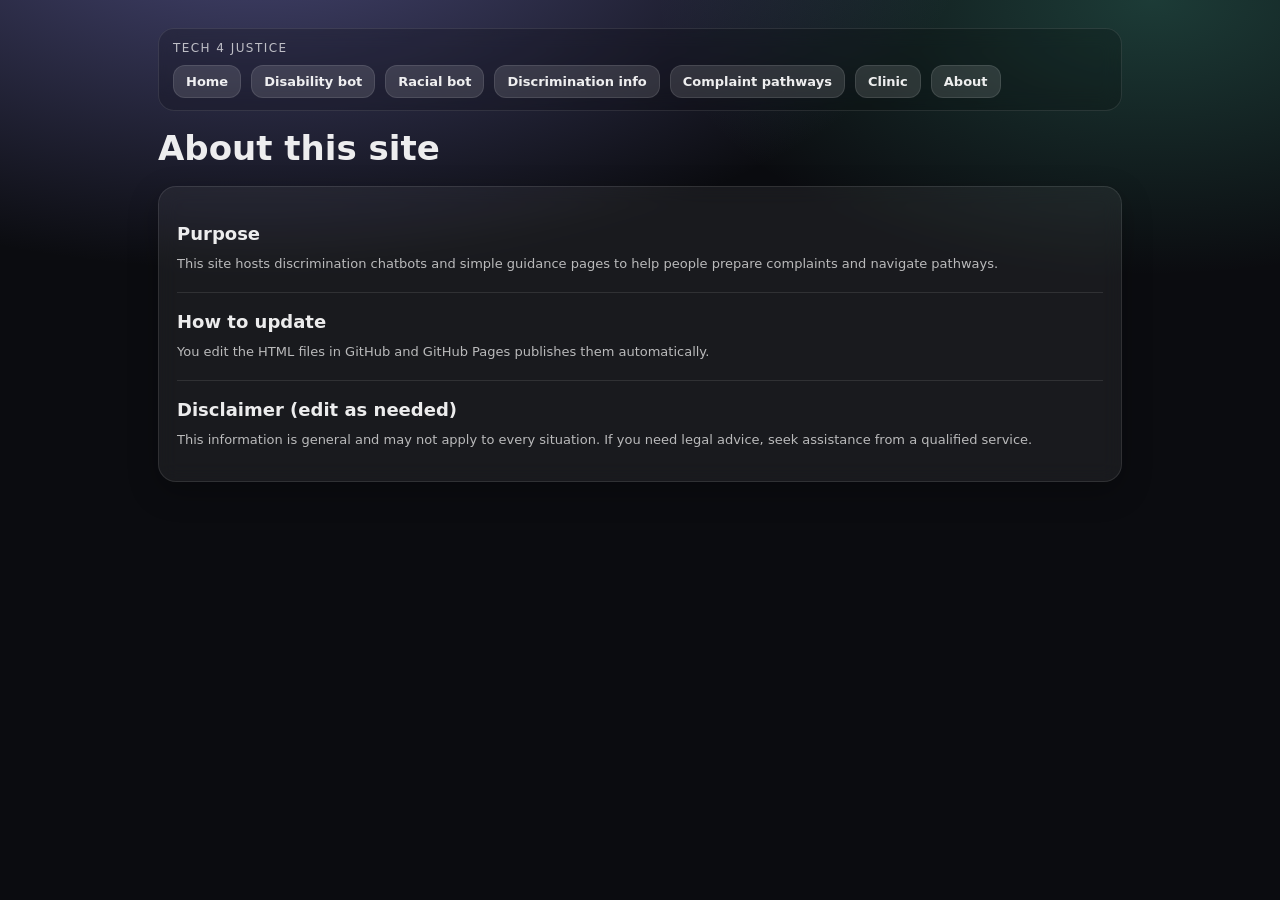
==== about.html @ ca3c423e "Create about.html" ====
<!doctype html>
<html lang="en">
<head>
  <meta charset="utf-8" />
  <meta name="viewport" content="width=device-width, initial-scale=1" />
  <title>About</title>
  <link rel="stylesheet" href="./style.css" />
</head>
<body>
  <div class="wrap">
    <div class="nav">
      <div class="left"><div class="badge">Tech 4 Justice</div></div>
      <div class="left">
        <a href="./index.html">Home</a>
        <a href="./disability.html">Disability bot</a>
        <a href="./racial.html">Racial bot</a>
        <a href="./discrimination.html">Discrimination info</a>
        <a href="./pathways.html">Complaint pathways</a>
        <a href="./clinic.html">Clinic</a>
        <a href="./about.html">About</a>
      </div>
    </div>

    <h1>About this site</h1>
    <div class="grid">
      <div class="card full">
        <h2>Purpose</h2>
        <p class="small">
          This site hosts discrimination chatbots and simple guidance pages to help people prepare complaints and navigate pathways.
        </p>
        <hr />
        <h2>How to update</h2>
        <p class="small">
          You edit the HTML files in GitHub and GitHub Pages publishes them automatically.
        </p>
        <hr />
        <h2>Disclaimer (edit as needed)</h2>
        <p class="small">
          This information is general and may not apply to every situation. If you need legal advice, seek assistance from a qualified service.
        </p>
      </div>
    </div>
  </div>
</body>
</html>
---- style.css ----
:root{
  --bg: #0b0c10;
  --card: rgba(255,255,255,0.06);
  --border: rgba(255,255,255,0.10);
  --text: rgba(255,255,255,0.92);
  --muted: rgba(255,255,255,0.70);
  --btn: rgba(255,255,255,0.12);
  --btnHover: rgba(255,255,255,0.18);
  --accent: rgba(120, 119, 198, 0.55);
}

*{ box-sizing:border-box; }
body{
  margin:0;
  font-family: system-ui, -apple-system, Segoe UI, Roboto, Arial, sans-serif;
  color: var(--text);
  background:
    radial-gradient(1200px 600px at 20% -10%, var(--accent), transparent 60%),
    radial-gradient(900px 500px at 90% 0%, rgba(80, 200, 170, 0.25), transparent 55%),
    var(--bg);
  min-height:100vh;
}

a{ color: inherit; }

.wrap{ max-width: 1000px; margin: 0 auto; padding: 28px 18px 60px; }

.nav{
  display:flex;
  flex-wrap:wrap;
  gap:10px;
  align-items:center;
  justify-content:space-between;
  padding: 12px 14px;
  border: 1px solid var(--border);
  background: rgba(0,0,0,0.18);
  border-radius: 16px;
  backdrop-filter: blur(10px);
}

.nav .left{ display:flex; gap:10px; align-items:center; flex-wrap:wrap; }

.badge{
  font-size: 12px;
  letter-spacing:.12em;
  text-transform: uppercase;
  color: var(--muted);
}

.nav a{
  text-decoration:none;
  border: 1px solid var(--border);
  background: var(--btn);
  padding: 8px 12px;
  border-radius: 12px;
  font-weight: 650;
  font-size: 13px;
}

.nav a:hover{ background: var(--btnHover); }

h1{ margin: 18px 0 10px; font-size: 34px; line-height: 1.15; }
h2{ margin: 18px 0 10px; font-size: 18px; }
p{ margin: 0 0 12px; color: var(--muted); line-height: 1.55; }

.grid{ display:grid; grid-template-columns: repeat(12, 1fr); gap: 14px; margin-top: 18px; }

.card{
  grid-column: span 6;
  background: var(--card);
  border: 1px solid var(--border);
  border-radius: 18px;
  padding: 18px;
  backdrop-filter: blur(10px);
  box-shadow: 0 10px 30px rgba(0,0,0,0.25);
}

.card.full{ grid-column: span 12; }

.small{ font-size: 13px; }

.btn{
  display:inline-flex;
  align-items:center;
  gap:10px;
  padding: 10px 14px;
  border-radius: 12px;
  border: 1px solid var(--border);
  background: var(--btn);
  text-decoration:none;
  font-weight: 750;
}

.btn:hover{ background: var(--btnHover); }

hr{ border:0; border-top: 1px solid var(--border); margin: 18px 0; }

.tableWrap{
  overflow:auto;
  border-radius: 14px;
  border: 1px solid var(--border);
  background: rgba(0,0,0,0.12);
}

table{ width:100%; border-collapse: collapse; min-width: 720px; }

th, td{
  padding: 12px;
  border-bottom: 1px solid var(--border);
  vertical-align: top;
  text-align: left;
}

th{ color: var(--text); font-size: 13px; }
td{ color: var(--muted); font-size: 13px; }

.notice{
  border: 1px solid var(--border);
  background: rgba(255,255,255,0.05);
  padding: 12px 14px;
  border-radius: 14px;
  color: var(--muted);
}

.frame{
  width: 100%;
  border: 0;
  min-height: 82vh;
  border-radius: 14px;
  overflow:hidden;
  background: rgba(0,0,0,0.18);
  border: 1px solid var(--border);
}

@media (max-width: 820px){
  h1{ font-size: 28px; }
  .card{ grid-column: span 12; }
  table{ min-width: 620px; }
}
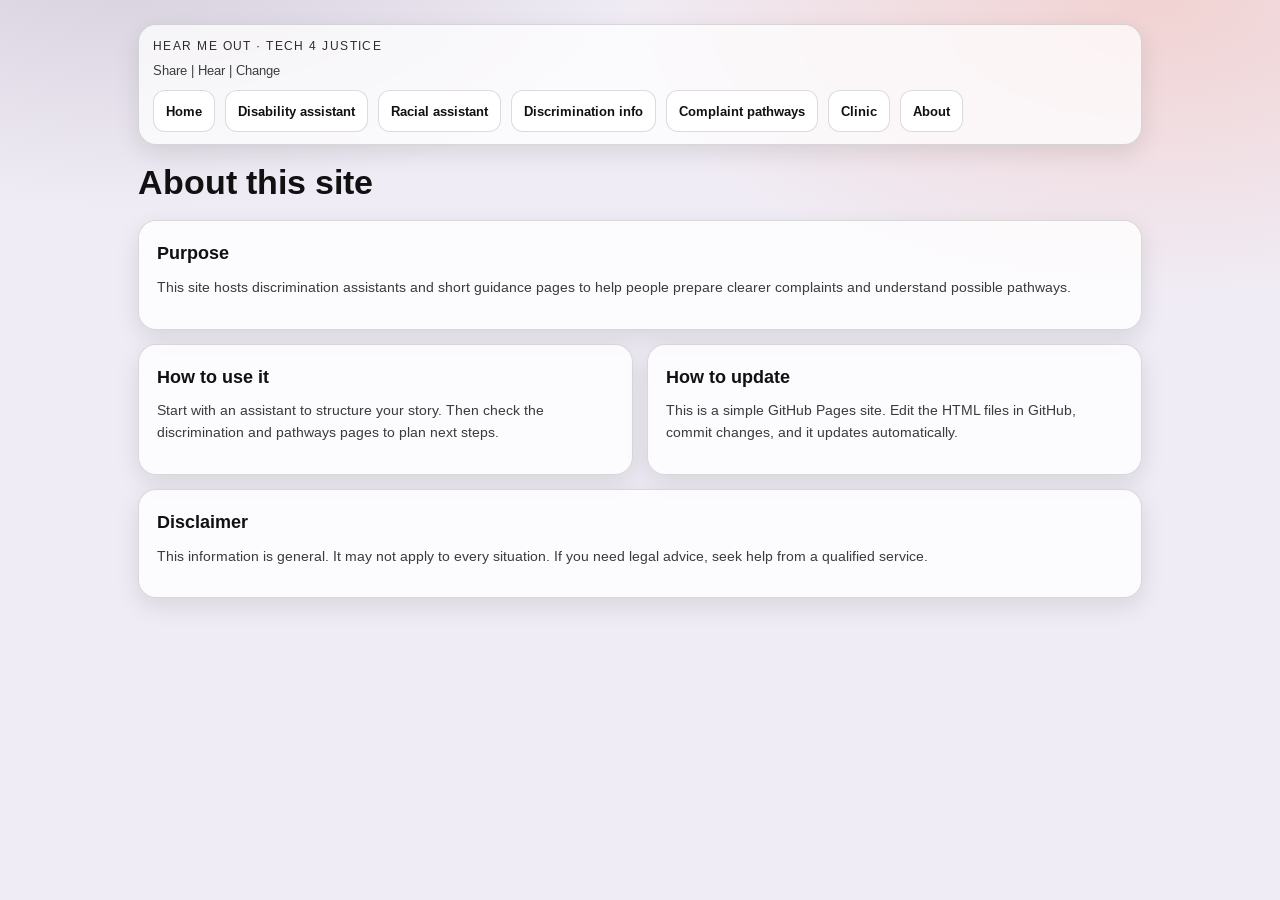
==== commit 46bf34e4: "Update about.html" ====
--- a/about.html
+++ b/about.html
@@ -3,43 +3,65 @@
 <head>
   <meta charset="utf-8" />
   <meta name="viewport" content="width=device-width, initial-scale=1" />
-  <title>About</title>
+  <title>About · Tech 4 Justice</title>
   <link rel="stylesheet" href="./style.css" />
 </head>
 <body>
+  <a class="skip-link" href="#main">Skip to main content</a>
+
   <div class="wrap">
-    <div class="nav">
-      <div class="left"><div class="badge">Tech 4 Justice</div></div>
-      <div class="left">
-        <a href="./index.html">Home</a>
-        <a href="./disability.html">Disability bot</a>
-        <a href="./racial.html">Racial bot</a>
-        <a href="./discrimination.html">Discrimination info</a>
-        <a href="./pathways.html">Complaint pathways</a>
-        <a href="./clinic.html">Clinic</a>
-        <a href="./about.html">About</a>
+    <header>
+      <nav class="nav" aria-label="Primary navigation">
+        <div class="brand">
+          <div class="badge">Hear Me Out · Tech 4 Justice</div>
+          <div class="tagline">Share | Hear | Change</div>
+        </div>
+
+        <div class="nav-links">
+          <a href="./index.html">Home</a>
+          <a href="./disability.html">Disability assistant</a>
+          <a href="./racial.html">Racial assistant</a>
+          <a href="./discrimination.html">Discrimination info</a>
+          <a href="./pathways.html">Complaint pathways</a>
+          <a href="./clinic.html">Clinic</a>
+          <a href="./about.html" aria-current="page">About</a>
+        </div>
+      </nav>
+    </header>
+
+    <main id="main">
+      <h1>About this site</h1>
+
+      <div class="grid">
+        <section class="card full" aria-label="Purpose">
+          <h2>Purpose</h2>
+          <p class="small">
+            This site hosts discrimination assistants and short guidance pages to help people prepare clearer complaints and understand possible pathways.
+          </p>
+        </section>
+
+        <section class="card" aria-label="How to use it">
+          <h2>How to use it</h2>
+          <p class="small">
+            Start with an assistant to structure your story. Then check the discrimination and pathways pages to plan next steps.
+          </p>
+        </section>
+
+        <section class="card" aria-label="How to update">
+          <h2>How to update</h2>
+          <p class="small">
+            This is a simple GitHub Pages site. Edit the HTML files in GitHub, commit changes, and it updates automatically.
+          </p>
+        </section>
+
+        <section class="card full" aria-label="Disclaimer">
+          <h2>Disclaimer</h2>
+          <p class="small">
+            This information is general. It may not apply to every situation. If you need legal advice, seek help from a qualified service.
+          </p>
+        </section>
       </div>
-    </div>
-
-    <h1>About this site</h1>
-    <div class="grid">
-      <div class="card full">
-        <h2>Purpose</h2>
-        <p class="small">
-          This site hosts discrimination chatbots and simple guidance pages to help people prepare complaints and navigate pathways.
-        </p>
-        <hr />
-        <h2>How to update</h2>
-        <p class="small">
-          You edit the HTML files in GitHub and GitHub Pages publishes them automatically.
-        </p>
-        <hr />
-        <h2>Disclaimer (edit as needed)</h2>
-        <p class="small">
-          This information is general and may not apply to every situation. If you need legal advice, seek assistance from a qualified service.
-        </p>
-      </div>
-    </div>
+    </main>
   </div>
 </body>
 </html>
--- a/style.css
+++ b/style.css
@@ -1,29 +1,63 @@
+/* Optional: Arimo font (recommended by HMO style guide) */
+@import url('https://fonts.googleapis.com/css2?family=Arimo:wght@400;600;700&display=swap');
+
 :root{
-  --bg: #0b0c10;
-  --card: rgba(255,255,255,0.06);
-  --border: rgba(255,255,255,0.10);
-  --text: rgba(255,255,255,0.92);
-  --muted: rgba(255,255,255,0.70);
-  --btn: rgba(255,255,255,0.12);
-  --btnHover: rgba(255,255,255,0.18);
-  --accent: rgba(120, 119, 198, 0.55);
+  /* HMO palette (Style Guide) */
+  --lilac-50: #F0ECF5;
+  --lilac-300: #ABA3B5;
+  --orange-400: #FB7D59;
+  --orange-500: #FA5C30;
+  --black: #000000;
+  --white: #FFFFFF;
+
+  /* Accessible UI tokens */
+  --bg: var(--lilac-50);
+  --surface: var(--white);
+  --text: #111111;
+  --muted: #3B3B3B;        /* darker than typical “muted” for readability */
+  --border: rgba(0,0,0,0.14);
+
+  --focus: #0B57D0;        /* strong focus ring */
+  --shadow: 0 8px 24px rgba(0,0,0,0.10);
+
+  --radius: 18px;
+  --radius-sm: 12px;
 }
 
 *{ box-sizing:border-box; }
+
+html{ -webkit-text-size-adjust: 100%; }
 body{
   margin:0;
-  font-family: system-ui, -apple-system, Segoe UI, Roboto, Arial, sans-serif;
+  font-family: Arimo, system-ui, -apple-system, Segoe UI, Roboto, Arial, sans-serif;
   color: var(--text);
   background:
-    radial-gradient(1200px 600px at 20% -10%, var(--accent), transparent 60%),
-    radial-gradient(900px 500px at 90% 0%, rgba(80, 200, 170, 0.25), transparent 55%),
+    radial-gradient(900px 500px at 10% -10%, rgba(171,163,181,0.45), transparent 60%),
+    radial-gradient(900px 500px at 90% 0%, rgba(250,92,48,0.18), transparent 60%),
     var(--bg);
   min-height:100vh;
+  line-height: 1.55;
 }
 
 a{ color: inherit; }
 
-.wrap{ max-width: 1000px; margin: 0 auto; padding: 28px 18px 60px; }
+/* Skip link (keyboard accessibility) */
+.skip-link{
+  position:absolute;
+  left:-9999px;
+  top: 10px;
+  background: var(--surface);
+  padding: 10px 12px;
+  border-radius: var(--radius-sm);
+  border: 2px solid var(--focus);
+  box-shadow: var(--shadow);
+  z-index: 9999;
+}
+.skip-link:focus{ left: 10px; }
+
+.wrap{ max-width: 1040px; margin: 0 auto; padding: 24px 18px 56px; }
+
+header{ margin-bottom: 18px; }
 
 .nav{
   display:flex;
@@ -33,107 +67,118 @@
   justify-content:space-between;
   padding: 12px 14px;
   border: 1px solid var(--border);
-  background: rgba(0,0,0,0.18);
-  border-radius: 16px;
-  backdrop-filter: blur(10px);
+  background: rgba(255,255,255,0.72);
+  border-radius: var(--radius);
+  backdrop-filter: blur(8px);
+  box-shadow: var(--shadow);
 }
 
-.nav .left{ display:flex; gap:10px; align-items:center; flex-wrap:wrap; }
-
+.brand{
+  display:flex;
+  flex-direction:column;
+  gap:4px;
+}
 .badge{
   font-size: 12px;
   letter-spacing:.12em;
   text-transform: uppercase;
+  color: #2A2A2A;
+}
+.tagline{
+  font-size: 13px;
   color: var(--muted);
 }
 
+.nav-links{
+  display:flex;
+  flex-wrap:wrap;
+  gap:10px;
+  align-items:center;
+}
+
+/* Links styled as buttons (large touch targets) */
 .nav a{
   text-decoration:none;
   border: 1px solid var(--border);
-  background: var(--btn);
-  padding: 8px 12px;
-  border-radius: 12px;
-  font-weight: 650;
+  background: var(--surface);
+  padding: 10px 12px;
+  border-radius: var(--radius-sm);
+  font-weight: 700;
   font-size: 13px;
 }
+.nav a:hover{ border-color: rgba(0,0,0,0.25); }
+.nav a:focus-visible{
+  outline: 3px solid var(--focus);
+  outline-offset: 2px;
+}
 
-.nav a:hover{ background: var(--btnHover); }
-
+/* Headings */
 h1{ margin: 18px 0 10px; font-size: 34px; line-height: 1.15; }
-h2{ margin: 18px 0 10px; font-size: 18px; }
-p{ margin: 0 0 12px; color: var(--muted); line-height: 1.55; }
+h2{ margin: 0 0 10px; font-size: 18px; }
+p{ margin: 0 0 12px; color: var(--muted); }
 
 .grid{ display:grid; grid-template-columns: repeat(12, 1fr); gap: 14px; margin-top: 18px; }
 
 .card{
   grid-column: span 6;
-  background: var(--card);
+  background: rgba(255,255,255,0.78);
   border: 1px solid var(--border);
-  border-radius: 18px;
+  border-radius: var(--radius);
   padding: 18px;
-  backdrop-filter: blur(10px);
-  box-shadow: 0 10px 30px rgba(0,0,0,0.25);
+  box-shadow: var(--shadow);
 }
-
 .card.full{ grid-column: span 12; }
 
-.small{ font-size: 13px; }
+.small{ font-size: 14px; }
 
 .btn{
   display:inline-flex;
   align-items:center;
   gap:10px;
-  padding: 10px 14px;
-  border-radius: 12px;
-  border: 1px solid var(--border);
-  background: var(--btn);
+  padding: 12px 14px;
+  border-radius: var(--radius-sm);
+  border: 2px solid rgba(0,0,0,0.12);
+  background: var(--orange-500);
+  color: var(--white);
   text-decoration:none;
-  font-weight: 750;
+  font-weight: 800;
+}
+.btn:hover{ filter: brightness(0.98); }
+.btn:focus-visible{
+  outline: 3px solid var(--focus);
+  outline-offset: 2px;
 }
 
-.btn:hover{ background: var(--btnHover); }
+/* Secondary button (for less primary actions) */
+.btn.secondary{
+  background: var(--surface);
+  color: var(--text);
+}
 
 hr{ border:0; border-top: 1px solid var(--border); margin: 18px 0; }
 
-.tableWrap{
-  overflow:auto;
-  border-radius: 14px;
-  border: 1px solid var(--border);
-  background: rgba(0,0,0,0.12);
-}
-
-table{ width:100%; border-collapse: collapse; min-width: 720px; }
-
-th, td{
-  padding: 12px;
-  border-bottom: 1px solid var(--border);
-  vertical-align: top;
-  text-align: left;
-}
-
-th{ color: var(--text); font-size: 13px; }
-td{ color: var(--muted); font-size: 13px; }
-
 .notice{
   border: 1px solid var(--border);
-  background: rgba(255,255,255,0.05);
+  background: rgba(255,255,255,0.72);
   padding: 12px 14px;
-  border-radius: 14px;
+  border-radius: var(--radius);
   color: var(--muted);
 }
 
 .frame{
   width: 100%;
-  border: 0;
+  border: 1px solid var(--border);
   min-height: 82vh;
-  border-radius: 14px;
-  overflow:hidden;
-  background: rgba(0,0,0,0.18);
-  border: 1px solid var(--border);
+  border-radius: var(--radius);
+  background: rgba(255,255,255,0.72);
+}
+
+/* Respect reduced motion preferences */
+@media (prefers-reduced-motion: reduce){
+  *{ scroll-behavior: auto !important; }
 }
 
 @media (max-width: 820px){
   h1{ font-size: 28px; }
   .card{ grid-column: span 12; }
-  table{ min-width: 620px; }
 }
